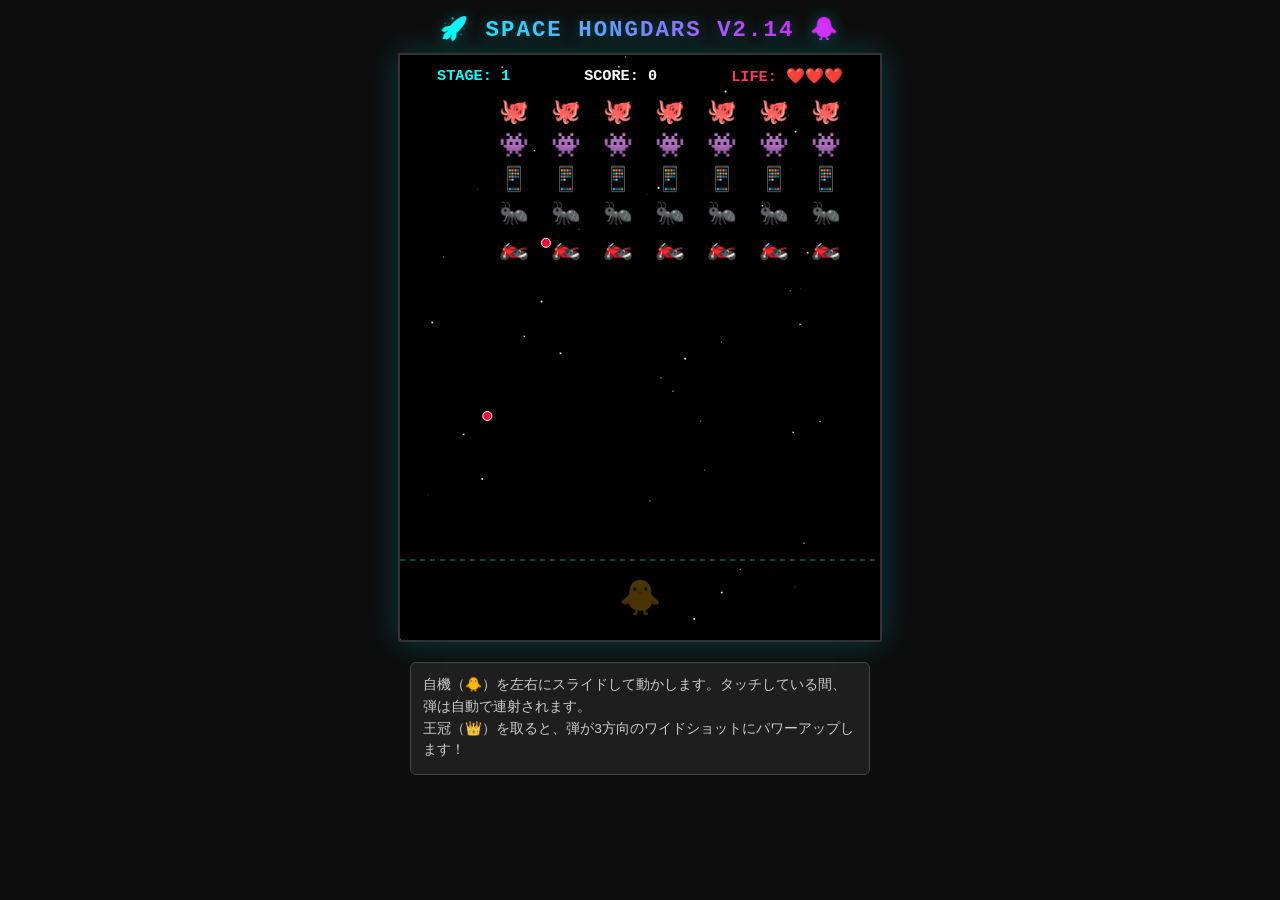
==== game/invader2-1.html @ f7a1c2be "Add files via upload" ====
<!DOCTYPE html>
<html lang="ja">
<head>
  <meta charset="UTF-8">
  <meta name="viewport" content="width=device-width, initial-scale=1.0, maximum-scale=1.0, user-scalable=no">
  <title>🚀 SPACE HONGDARS Version 2.14 🐥</title>

  <meta property="og:url" content="https://akiha-japan.github.io/game/invader2_14.html">
  <meta property="og:type" content="website">
  <meta property="og:title" content="🚀 SPACE HONGDARS Version 2.14 🐥">
  <meta property="og:description" content="ひよこの地球防衛隊員🐥が、巨大アリ ホングダーから地球を守る！スマホで遊べる本格インベーダー風シューティングゲーム。">
  <meta property="og:image" content="https://akiha-japan.github.io/logo_v2_1.png">
  <meta name="twitter:card" content="summary_large_image">
  <style>
    html, body {
      margin: 0;
      padding: 0;
      width: 100%;
      height: 100%;
      background: #0d0d0d;
      color: #fff;
      font-family: 'Courier New', sans-serif;
      overflow-x: hidden;
      overflow-y: auto;
      -webkit-user-select: none;
      user-select: none;
    }

    .page-wrapper {
      display: flex;
      flex-direction: column;
      align-items: center;
      width: 100%;
      padding-bottom: 50px;
    }

    .game-title {
      font-size: 1.4rem;
      font-weight: bold;
      margin: 15px 0 10px 0;
      text-align: center;
      letter-spacing: 2px;
      background: linear-gradient(to right, #00ffff, #ff00ff);
      -webkit-background-clip: text;
      -webkit-text-fill-color: transparent;
      text-shadow: 0 0 15px rgba(0,255,255,0.3);
    }

    .game-container {
      position: relative;
      width: 100%;
      max-width: 480px;
      height: 65vh;
      min-height: 440px;
      max-height: 600px;
      background: #000;
      box-shadow: 0 0 30px rgba(0, 255, 255, 0.2);
      border: 2px solid #333;
      touch-action: pan-y; 
    }

    #gameCanvas {
      display: block;
      width: 100%;
      height: 100%;
      background: #000;
      touch-action: none; 
    }

    .hud {
      position: absolute;
      top: 12px;
      left: 0;
      width: 100%;
      display: flex;
      justify-content: space-around;
      font-size: 0.95rem;
      font-weight: bold;
      pointer-events: none;
      text-shadow: 2px 2px 3px #000;
      z-index: 10;
    }
    #stage-board { color: #00ffff; }
    #score-board { color: #ffffff; }
    #life-board { color: #ff3366; }

    .state-overlay {
      position: absolute;
      top: 40%;
      left: 50%;
      transform: translate(-50%, -50%);
      text-align: center;
      width: 85%;
      background: rgba(0, 0, 0, 0.95);
      padding: 20px;
      border-radius: 8px;
      border: 2px solid #00ffff;
      z-index: 20;
      box-sizing: border-box;
      box-shadow: 0 0 20px rgba(0, 255, 255, 0.5);
    }
    .state-overlay h2 { margin: 0 0 10px 0; font-size: 1.8rem; line-height: 1.4; }
    .state-overlay p { margin: 5px 0 15px 0; font-size: 1.0rem; color: #ffcc00; line-height: 1.5; }
    .btn-retry {
      background: linear-gradient(135deg, #00ffff, #00cccc);
      border: none;
      color: #000;
      padding: 12px 30px;
      font-size: 1.2rem;
      font-weight: bold;
      border-radius: 4px;
      cursor: pointer;
      margin-top: 5px;
      box-shadow: 0 4px 10px rgba(0, 255, 255, 0.3);
    }

    .info-area {
      width: 90%;
      max-width: 460px;
      margin-top: 20px;
      box-sizing: border-box;
    }
    .instruction-box {
      font-size: 0.85rem;
      line-height: 1.6;
      color: #ccc;
      background: rgba(34, 34, 34, 0.8);
      padding: 12px;
      border-radius: 6px;
      border: 1px solid #444;
      margin-bottom: 10px;
    }
    .hidden { display: none !important; }
  </style>
</head>
<body>

  <div class="page-wrapper">
    
    <div class="game-title">🚀 SPACE HONGDARS V2.14 🐥</div>
    
    <div class="game-container">
      <div class="hud">
        <div id="stage-board">STAGE: <span id="stage">1</span></div>
        <div id="score-board">SCORE: <span id="score">0</span></div>
        <div id="life-board">LIFE: <span id="life">❤️❤️❤️</span></div>
      </div>

      <canvas id="gameCanvas"></canvas>

      <div id="status-panel" class="state-overlay hidden">
        <h2 id="status-title">GAME OVER</h2>
        <p id="status-msg"></p>
        <div id="status-score" style="margin: 10px 0; font-size: 1.4rem; font-weight: bold;"></div>
        <button class="btn-retry" id="btn-retry">RETRY</button>
      </div>
    </div>

    <div class="info-area">
      <div class="instruction-box">
        自機（🐥）を左右にスライドして動かします。タッチしている間、弾は自動で連射されます。<br>
        王冠（👑）を取ると、弾が3方向のワイドショットにパワーアップします！
      </div>
    </div>

  </div>

  <script>
    const canvas = document.getElementById("gameCanvas");
    const ctx = canvas.getContext("2d");
    const scoreEl = document.getElementById("score");
    const stageEl = document.getElementById("stage");
    const lifeEl = document.getElementById("life");
    const stageBoardEl = document.getElementById("stage-board");
    
    const statusPanel = document.getElementById("status-panel");
    const statusTitle = document.getElementById("status-title");
    const statusMsg = document.getElementById("status-msg");
    const statusScore = document.getElementById("status-score");
    const btnRetry = document.getElementById("btn-retry");

    let audioCtx = null;

    let score = 0;
    let stage = 1;
    let lives = 3; 
    let gameOver = false;
    let gameClear = false;
    
    let invulnerableTimer = 0; 
    let autoFireTimer = 0; 

    const player = { x: 220, y: 500, width: 36, height: 36, speed: 7, mode: 'single' };
    let deadLineY = 450; 

    let bullets = [];
    let invaders = [];
    let particles = [];
    let stars = [];
    let enemyBullets = [];
    let ufo = null;
    let powerup = null;
    let boss = null; 

    let invaderDirection = 1;
    let baseSpeed = 0.55; 
    let isPointerDown = false;
    let totalInvadersInLevel = 0; 

    function syncLayout() {
      const container = document.querySelector('.game-container');
      const w = container.clientWidth || 480;
      const h = container.clientHeight || 500;
      
      canvas.width = w;
      canvas.height = h;

      player.y = h - 60;
      deadLineY = h - 80;

      if (player.x < 0) player.x = 0;
      if (player.x > w - player.width) player.x = w - player.width;
      if (player.x === 220) {
        player.x = w / 2 - player.width / 2;
      }
    }

    function initAudio() {
      if (!audioCtx) {
        audioCtx = new (window.AudioContext || window.webkitAudioContext)();
      }
      if (audioCtx.state === 'suspended') {
        audioCtx.resume();
      }
    }

    function playSound(freq, type, dur) {
      if (!audioCtx) return;
      try {
        let osc = audioCtx.createOscillator();
        let gain = audioCtx.createGain();
        osc.frequency.value = freq;
        osc.type = type;
        gain.gain.setValueAtTime(0.04, audioCtx.currentTime);
        gain.gain.exponentialRampToValueAtTime(0.001, audioCtx.currentTime + dur);
        osc.connect(gain); gain.connect(audioCtx.destination);
        osc.start(); osc.stop(audioCtx.currentTime + dur);
      } catch(e) {}
    }

    function updateStageDisplay() {
      if (stage === 3) {
        stageBoardEl.innerHTML = "<span style='color:#ff00ff; font-weight:bold; font-family:serif;'>FINAL BOSS</span>";
      } else {
        stageBoardEl.innerHTML = "STAGE: <span>" + stage + "</span>";
      }
    }

    function initLevel() {
      invaders = [];
      bullets = [];
      enemyBullets = [];
      ufo = null;
      powerup = null;
      boss = null;
      invaderDirection = 1;

      updateStageDisplay();

      if (stage === 3) {
        boss = {
          x: canvas.width / 2 - 40,
          y: 95, 
          width: 80,
          height: 40,
          hp: 40, 
          maxHp: 40,
          vx: 2.2, 
          hitFlash: 0,
          shootTimer: 0
        };
        return;
      }

      let cols = Math.floor(canvas.width / 60);
      if (cols < 4) cols = 4;
      if (cols > 7) cols = 7;
      
      let spacing = 52;
      let startX = (canvas.width - ((cols - 1) * spacing + 30)) / 2;

      for (let r = 0; r < 5; r++) {
        for (let c = 0; c < cols; c++) {
          let type = "bike";
          let hp = 1; 
          
          if (r === 0) { type = "tako"; hp = 2; } 
          if (r === 1) { type = "monster"; } 
          if (r === 2) { type = "phone"; }        
          if (r === 3) { type = "ari"; }   

          invaders.push({
            x: startX + c * spacing,
            y: 45 + r * 34, 
            width: 30,
            height: 25,
            type: type,
            hp: hp,           
            maxHp: hp,        
            hitFlash: 0,      
            alive: true
          });
        }
      }
      totalInvadersInLevel = invaders.length; 
    }

    stars = [];
    for(let i=0; i<60; i++) {
      stars.push({ x: Math.random() * 480, y: Math.random() * 600, speed: Math.random() * 2.0 + 0.3 });
    }

    function handlePointer(clientX) {
      const rect = canvas.getBoundingClientRect();
      const touchX = clientX - rect.left;
      let targetX = touchX - player.width / 2;
      
      if (targetX < 0) targetX = 0;
      if (targetX > canvas.width - player.width) targetX = canvas.width - player.width;
      
      player.x = targetX;
    }

    canvas.addEventListener("touchstart", (e) => {
      if (gameOver || gameClear) return;
      initAudio();
      isPointerDown = true;
      if(e.touches && e.touches[0]) {
        handlePointer(e.touches[0].clientX);
      }
    }, { passive: true });

    canvas.addEventListener("touchmove", (e) => {
      if (isPointerDown && !gameOver && !gameClear) {
        if(e.touches && e.touches[0]) {
          handlePointer(e.touches[0].clientX);
        }
      }
    }, { passive: true });

    canvas.addEventListener("touchend", () => isPointerDown = false);
    canvas.addEventListener("touchcancel", () => isPointerDown = false);

    canvas.addEventListener("mousedown", (e) => {
      if (gameOver || gameClear) return;
      initAudio();
      isPointerDown = true;
      handlePointer(e.clientX);
    });
    window.addEventListener("mousemove", (e) => {
      if (isPointerDown && !gameOver && !gameClear) {
        handlePointer(e.clientX);
      }
    });
    window.addEventListener("mouseup", () => isPointerDown = false);

    let rightPressed = false;
    let leftPressed = false;
    document.addEventListener("keydown", (e) => {
      initAudio();
      if (e.key === "ArrowRight") { rightPressed = true; isPointerDown = true; }
      if (e.key === "ArrowLeft") { leftPressed = true; isPointerDown = true; }
    });
    document.addEventListener("keyup", (e) => {
      if (e.key === "ArrowRight") { rightPressed = false; if(!leftPressed) isPointerDown = false; }
      if (e.key === "ArrowLeft") { leftPressed = false; if(!rightPressed) isPointerDown = false; }
    });

    function checkAutoFire() {
      if (!isPointerDown || gameOver || gameClear) return;
      autoFireTimer++;
      if (autoFireTimer >= 8) { 
        autoFireTimer = 0;
        fireBullet();
      }
    }

    function fireBullet() {
      if (player.mode === 'wide') {
        bullets.push({ x: player.x + player.width/2 - 2, y: player.y, width: 4, height: 11, speed: 9, vx: -1.5, color: "#ff00ff" });
        bullets.push({ x: player.x + player.width/2 - 2, y: player.y, width: 4, height: 11, speed: 9, vx: 0, color: "#ff00ff" });
        bullets.push({ x: player.x + player.width/2 - 2, y: player.y, width: 4, height: 11, speed: 9, vx: 1.5, color: "#ff00ff" });
      } else {
        bullets.push({ x: player.x + player.width/2 - 2, y: player.y, width: 4, height: 11, speed: 9, vx: 0, color: "#ffff00" });
      }
      playSound(360, 'square', 0.04);
    }

    function triggerGameOver(message = "") {
      gameOver = true;
      isPointerDown = false;
      playSound(80, 'sawtooth', 0.7);
      statusTitle.textContent = "GAME OVER";
      statusTitle.style.color = "#ff3333";
      statusMsg.textContent = message;
      statusScore.textContent = "SCORE: " + score;
      statusPanel.classList.remove("hidden");
    }

    function playerHit() {
      if (invulnerableTimer > 0) return; 
      lives--;
      player.mode = 'single'; 
      lifeEl.textContent = "❤️".repeat(lives) + "🖤".repeat(3 - lives);

      if (lives <= 0) {
        triggerGameOver("ひよこのライフが尽きてしまった...");
      } else {
        invulnerableTimer = 90; 
        playSound(160, 'sine', 0.25);
        for(let k=0; k<15; k++) {
          particles.push({ x: player.x + 18, y: player.y + 18, vx: (Math.random()-0.5)*7, vy: (Math.random()-0.5)*7, life: 25, color: "#ff3366" });
        }
      }
    }

    function resetGame() {
      score = 0;
      stage = 1;
      lives = 3;
      gameOver = false;
      gameClear = false;
      bullets = [];
      enemyBullets = [];
      particles = [];
      player.mode = 'single';
      isPointerDown = false;
      scoreEl.textContent = score;
      lifeEl.textContent = "❤️❤️❤️";
      statusPanel.classList.add("hidden");
      syncLayout();
      initLevel();
    }

    btnRetry.addEventListener("click", (e) => {
      e.stopPropagation();
      resetGame();
    });

    function gameLoop() {
      ctx.fillStyle = "#000000"; 
      ctx.fillRect(0, 0, canvas.width, canvas.height);
      
      update();
      draw();
      requestAnimationFrame(gameLoop);
    }

    function update() {
      stars.forEach(st => {
        st.y += st.speed;
        if(st.y > canvas.height) { st.y = 0; st.x = Math.random() * canvas.width; }
      });

      if (gameOver || gameClear) return;

      if (invulnerableTimer > 0) invulnerableTimer--;

      if(!ufo && Math.random() < 0.0035) {
        ufo = { x: -40, y: 38, width: 30, height: 20, speed: canvas.width * 0.006 };
      }
      if(ufo) {
        ufo.x += ufo.speed;
        if(ufo.x > canvas.width) ufo = null;
      }

      if (rightPressed && player.x < canvas.width - player.width) player.x += player.speed;
      if (leftPressed && player.x > 0) player.x -= player.speed;
      if (player.x < 0) player.x = 0;
      if (player.x > canvas.width - player.width) player.x = canvas.width - player.width;

      checkAutoFire();

      for (let i = bullets.length - 1; i >= 0; i--) {
        let b = bullets[i]; b.y -= b.speed; b.x += b.vx;
        if (b.y < 0 || b.x < 0 || b.x > canvas.width) bullets.splice(i, 1);
      }

      if (stage === 3 && boss) {
        if (boss.hitFlash > 0) boss.hitFlash--;
        boss.x += boss.vx;
        if (boss.x <= 0 || boss.x >= canvas.width - boss.width) {
          boss.vx *= -1;
        }

        boss.shootTimer++;
        if (boss.shootTimer > 40) { 
          boss.shootTimer = 0;
          let bx = boss.x + boss.width / 2;
          let by = boss.y + boss.height;
          
          enemyBullets.push({ x: bx, y: by, speed: 3.5, vx: -1.4, r: 6 });
          enemyBullets.push({ x: bx, y: by, speed: 3.8, vx: 0, r: 6 });
          enemyBullets.push({ x: bx, y: by, speed: 3.5, vx: 1.4, r: 6 });
          playSound(200, 'triangle', 0.1);
        }
      } 
      else {
        let aliveCount = 0;
        invaders.forEach(inv => { 
          if (inv.alive) aliveCount++; 
          if (inv.hitFlash > 0) inv.hitFlash--; 
        });

        let speedMultiplier = 1.0;
        if (totalInvadersInLevel > 0 && aliveCount > 0) {
          let deathRatio = (totalInvadersInLevel - aliveCount) / totalInvadersInLevel;
          speedMultiplier = 1.0 + deathRatio * 2.2; 
        }

        let shiftDown = false;
        let currentSpeed = (baseSpeed + (stage - 1) * 0.13) * invaderDirection * speedMultiplier;

        for (let i = 0; i < invaders.length; i++) {
          let inv = invaders[i];
          if (!inv.alive) continue;
          inv.x += currentSpeed;
          if (inv.x > canvas.width - inv.width || inv.x < 0) shiftDown = true;
          
          if (inv.y + inv.height >= deadLineY) {
            triggerGameOver("地球が侵略されてしまった！");
            return;
          }
        }

        if (shiftDown) {
          invaderDirection *= -1;
          invaders.forEach(inv => { if (inv.alive) inv.y += 11; }); 
        }

        let shootProbability = 0.0006; 
        if (stage === 2) {
          shootProbability = 0.00085; 
        }

        invaders.forEach(inv => {
          if (inv.alive && Math.random() < shootProbability * stage) {
            enemyBullets.push({ x: inv.x + inv.width/2, y: inv.y + inv.height, speed: 2.9 + stage*0.2, vx: 0, r: 4.5 });
          }
        });
      }

      if (ufo && Math.random() < 0.015) { 
        let ufoCenterX = ufo.x + ufo.width / 2;
        let ufoCenterY = ufo.y + ufo.height;
        let dx = (player.x + player.width / 2) - ufoCenterX;
        let dy = player.y - ufoCenterY;
        let distance = Math.sqrt(dx * dx + dy * dy);
        let bulletSpeed = 4.0;
        enemyBullets.push({ x: ufoCenterX, y: ufoCenterY, speed: (dy / distance) * bulletSpeed, vx: (dx / distance) * bulletSpeed, r: 4.5 });
      }

      for (let i = enemyBullets.length - 1; i >= 0; i--) {
        let eb = enemyBullets[i]; 
        eb.y += eb.speed;
        if (eb.vx) eb.x += eb.vx;

        if (eb.y > canvas.height || eb.x < 0 || eb.x > canvas.width) { 
          enemyBullets.splice(i, 1); 
          continue; 
        }
        if (eb.x + eb.r > player.x + 3 && eb.x - eb.r < player.x + player.width - 3 && 
            eb.y + eb.r > player.y + 3 && eb.y - eb.r < player.y + player.height - 3) {
          enemyBullets.splice(i, 1); playerHit();
        }
      }

      if(powerup) {
        powerup.y += 1.8;
        if(powerup.y > canvas.height) {
          powerup = null;
        } else if(powerup.x > player.x && powerup.x < player.x + player.width && 
                  powerup.y > player.y && powerup.y < player.y + player.height) {
          player.mode = 'wide'; 
          powerup = null; 
          playSound(750, 'sine', 0.22); 
        }
      }

      for (let i = particles.length - 1; i >= 0; i--) {
        let p = particles[i]; p.x += p.vx; p.y += p.vy; p.life--; if(p.life <= 0) particles.splice(i, 1);
      }

      for (let bIdx = bullets.length - 1; bIdx >= 0; bIdx--) {
        let b = bullets[bIdx]; 
        let bulletRemoved = false;
        
        if (stage === 3 && boss) {
          if (b.x > boss.x && b.x < boss.x + boss.width && b.y > boss.y && b.y < boss.y + boss.height) {
            bullets.splice(bIdx, 1);
            bulletRemoved = true;
            boss.hp--;
            boss.hitFlash = 4;
            score += 15;
            scoreEl.textContent = score;
            playSound(240, 'triangle', 0.04);

            for(let k=0; k<4; k++) {
              particles.push({ x: b.x, y: b.y, vx: (Math.random()-0.5)*5, vy: (Math.random()-0.5)*5, life: 12, color: "#ffff00" });
            }

            if (boss.hp <= 0) {
              gameClear = true;
              score += 2000; 
              scoreEl.textContent = score;
              playSound(650, 'sine', 1.0);
              statusTitle.textContent = "CONGRATULATIONS!";
              statusTitle.style.color = "#00ffff";
              statusMsg.textContent = "ひよこ🐥はホングダーから地球を守り抜いた！";
              statusScore.textContent = "FINAL SCORE: " + score;
              statusPanel.classList.remove("hidden");
            }
          }
        } 
        else {
          for (let i = 0; i < invaders.length; i++) {
            let inv = invaders[i];
            if (inv.alive && b.x > inv.x && b.x < inv.x + inv.width && b.y > inv.y && b.y < inv.y + inv.height) {
              bullets.splice(bIdx, 1); 
              bulletRemoved = true;
              
              inv.hp--;
              if (inv.hp > 0) {
                inv.hitFlash = 5; 
                if (inv.type === "tako") inv.type = "ika"; 
                playSound(220, 'triangle', 0.04);
                for(let k=0; k<4; k++) {
                  particles.push({ x: b.x, y: b.y, vx: (Math.random()-0.5)*3, vy: (Math.random()-0.5)*3, life: 10, color: "#ff00ff" });
                }
              } else {
                inv.alive = false;
                
                if (inv.type === "tako" || inv.type === "ika") score += 50; 
                else if (inv.type === "monster") score += 35;
                else if (inv.type === "phone") score += 25;
                else if (inv.type === "ari") score += 20;
                else score += 10;

                scoreEl.textContent = score; 
                playSound(150, 'sawtooth', 0.04);
                
                for(let k=0; k<6; k++) {
                  particles.push({ x: inv.x + inv.width/2, y: inv.y + inv.height/2, vx: (Math.random()-0.5)*5, vy: (Math.random()-0.5)*5, life: 15, color: "#ff9900" });
                }
                if(Math.random() < 0.18 && !powerup) powerup = { x: inv.x + inv.width/2, y: inv.y };
              }
              break;
            }
          }
        }

        if (bulletRemoved) continue;

        if (ufo && b.x > ufo.x && b.x < ufo.x + ufo.width && b.y > ufo.y && b.y < ufo.y + ufo.height) {
          ufo = null; bullets.splice(bIdx, 1); score += 150; scoreEl.textContent = score; playSound(500, 'sine', 0.18);
          for(let k=0; k<10; k++) particles.push({ x: b.x, y: b.y, vx: (Math.random()-0.5)*6, vy: (Math.random()-0.5)*6, life: 20, color: "#00ffff" });
        }
      }

      if (stage < 3) {
        let aliveCount = 0;
        invaders.forEach(inv => { if (inv.alive) aliveCount++; });
        if (aliveCount === 0 && invaders.length > 0) {
          stage++; 
          player.mode = 'single'; 
          let currentLives = 0;
          for(let i=0; i<lifeEl.textContent.length; i++) {
            if(lifeEl.textContent[i] === "❤️") currentLives++;
          }
          if (currentLives < 3) {
            currentLives++;
            lifeEl.textContent = "❤️".repeat(currentLives) + "🖤".repeat(3 - currentLives);
          }
          initLevel(); 
        }
      }
    }

    function draw() {
      // 1. まず星くずを透明度（Alpha）を変えながら描画
      stars.forEach(st => {
        ctx.fillStyle = `rgba(255, 255, 255, ${st.speed / 2})`; 
        ctx.fillRect(st.x, st.y, st.speed * 0.8, st.speed * 0.8);
      });

      // 2. 防衛ラインを半透明で描画
      if (stage < 3) {
        ctx.strokeStyle = "rgba(0, 255, 255, 0.4)"; 
        ctx.lineWidth = 1.5; ctx.setLineDash([5, 5]); ctx.beginPath();
        ctx.moveTo(0, deadLineY); ctx.lineTo(canvas.width, deadLineY); ctx.stroke(); ctx.setLineDash([]); 
      }

      // 🛠️ 【超重要】以降のキャラクター描写に半透明を引きずらせないよう、不透明度を100%に完全リセット！
      ctx.globalAlpha = 1.0;

      // 3. 自機（ひよこ）の描画
      if (invulnerableTimer === 0 || Math.floor(invulnerableTimer / 8) % 2 === 0) {
        ctx.font = "34px sans-serif"; ctx.textAlign = "center"; ctx.textBaseline = "middle";
        ctx.fillText("🐥", player.x + player.width/2, player.y + player.height/2 + 2);
      }

      // 4. その他の要素も100%の濃さで描画
      bullets.forEach(b => {
        ctx.fillStyle = b.color;
        ctx.fillRect(b.x, b.y, b.width, b.height);
        ctx.shadowColor = b.color; ctx.shadowBlur = 4; 
      });
      ctx.shadowBlur = 0; 

      enemyBullets.forEach(eb => {
        ctx.beginPath(); ctx.arc(eb.x, eb.y, eb.r, 0, Math.PI * 2);
        ctx.fillStyle = "#ff0033"; ctx.fill();
        ctx.strokeStyle = "#fff"; ctx.lineWidth = 1; ctx.stroke(); 
      });

      particles.forEach(p => { ctx.fillStyle = p.color; ctx.fillRect(p.x, p.y, 2, 2); });

      ctx.font = "24px sans-serif"; ctx.textAlign = "center"; ctx.textBaseline = "middle";
      if(powerup) ctx.fillText("👑", powerup.x, powerup.y);
      if(ufo) ctx.fillText("🛸", ufo.x + ufo.width/2, ufo.y);

      if (stage === 3 && boss) {
        if (!(boss.hitFlash > 0 && Math.floor(boss.hitFlash / 2) % 2 === 0)) {
          ctx.font = "60px sans-serif"; 
          ctx.fillText("🐜", boss.x + boss.width / 2, boss.y + boss.height / 2);
        }

        let gaugeW = 160;
        let gaugeH = 10;
        let gx = (canvas.width - gaugeW) / 2 + 35; 
        let gy = 40; 
        
        ctx.font = "bold 11px 'Courier New', sans-serif";
        ctx.fillStyle = "#ff00ff";
        ctx.textAlign = "right";
        ctx.textBaseline = "middle";
        ctx.fillText("BOSS HP ", gx - 5, gy + gaugeH / 2);

        ctx.fillStyle = "#222";
        ctx.fillRect(gx, gy, gaugeW, gaugeH);
        
        let currentW = (boss.hp / boss.maxHp) * gaugeW;
        ctx.fillStyle = "#ff00ff"; 
        ctx.fillRect(gx, gy, currentW, gaugeH);
        
        ctx.strokeStyle = "#fff"; 
        ctx.lineWidth = 1; 
        ctx.strokeRect(gx, gy, gaugeW, gaugeH);
      } 
      else {
        invaders.forEach(inv => {
          if (inv.alive) {
            if (inv.hitFlash > 0 && Math.floor(inv.hitFlash / 2) % 2 === 0) return;

            ctx.font = "24px sans-serif"; ctx.textAlign = "center"; ctx.textBaseline = "top";
            
            if (inv.type === "tako") ctx.fillText("🐙", inv.x + inv.width / 2, inv.y);
            else if (inv.type === "ika") ctx.fillText("🦑", inv.x + inv.width / 2, inv.y); 
            else if (inv.type === "monster") ctx.fillText("👾", inv.x + inv.width / 2, inv.y); 
            else if (inv.type === "phone") ctx.fillText("📱", inv.x + inv.width / 2, inv.y);   
            else if (inv.type === "ari") ctx.fillText("🐜", inv.x + inv.width / 2, inv.y);
            else ctx.fillText("🏍️", inv.x + inv.width / 2, inv.y);
          }
        });
      }
    }

    window.addEventListener("resize", syncLayout);
    
    syncLayout();
    initLevel();
    gameLoop();
  </script>
</body>
</html>
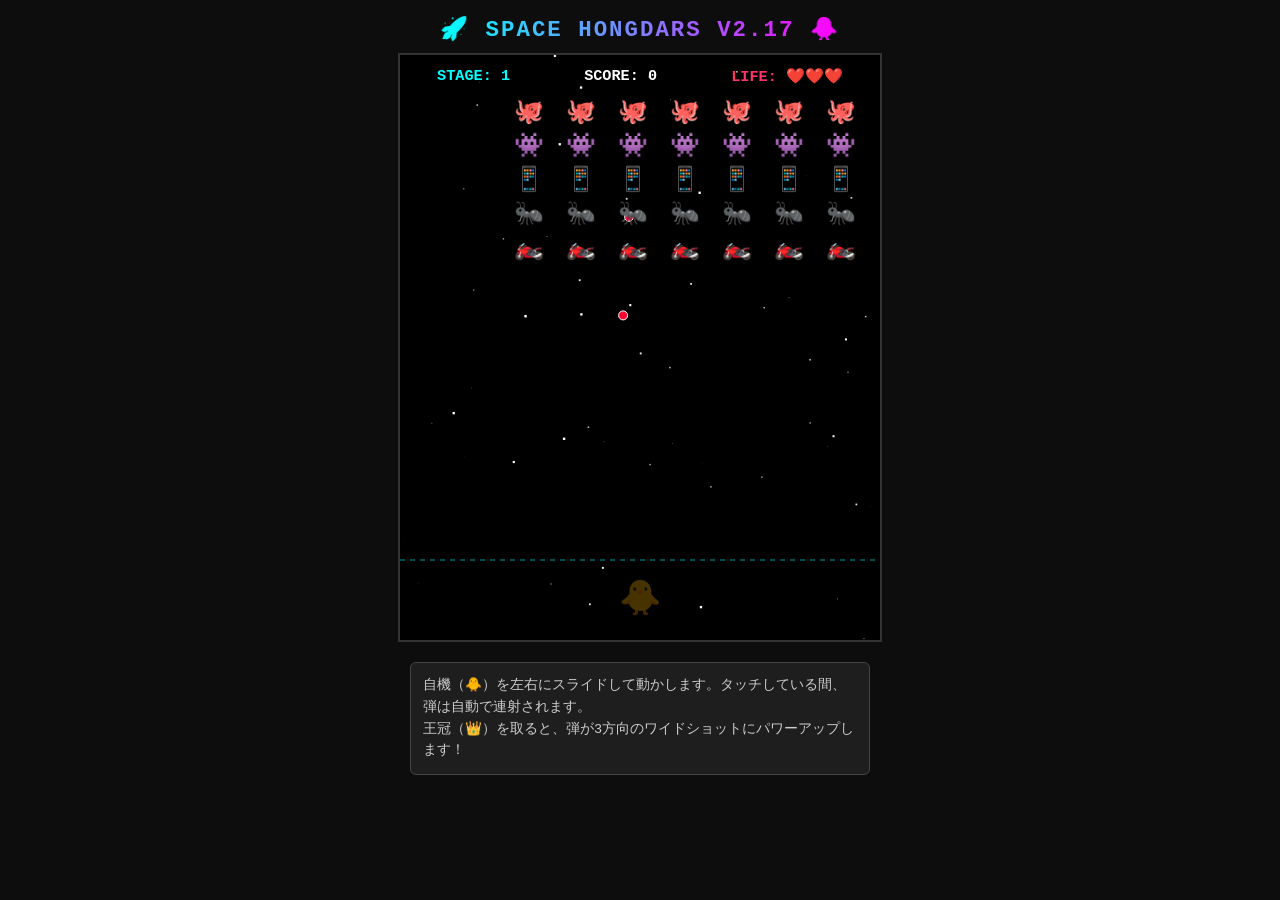
==== commit e19bca05: "Add files via upload" ====
--- a/game/invader2-1.html
+++ b/game/invader2-1.html
@@ -3,11 +3,11 @@
 <head>
   <meta charset="UTF-8">
   <meta name="viewport" content="width=device-width, initial-scale=1.0, maximum-scale=1.0, user-scalable=no">
-  <title>🚀 SPACE HONGDARS Version 2.14 🐥</title>
-
-  <meta property="og:url" content="https://akiha-japan.github.io/game/invader2_14.html">
+  <title>🚀 SPACE HONGDARS Version 2.17 🐥</title>
+
+  <meta property="og:url" content="https://akiha-japan.github.io/game/invader2_17.html">
   <meta property="og:type" content="website">
-  <meta property="og:title" content="🚀 SPACE HONGDARS Version 2.14 🐥">
+  <meta property="og:title" content="🚀 SPACE HONGDARS Version 2.17 🐥">
   <meta property="og:description" content="ひよこの地球防衛隊員🐥が、巨大アリ ホングダーから地球を守る！スマホで遊べる本格インベーダー風シューティングゲーム。">
   <meta property="og:image" content="https://akiha-japan.github.io/logo_v2_1.png">
   <meta name="twitter:card" content="summary_large_image">
@@ -43,7 +43,6 @@
       background: linear-gradient(to right, #00ffff, #ff00ff);
       -webkit-background-clip: text;
       -webkit-text-fill-color: transparent;
-      text-shadow: 0 0 15px rgba(0,255,255,0.3);
     }
 
     .game-container {
@@ -54,7 +53,6 @@
       min-height: 440px;
       max-height: 600px;
       background: #000;
-      box-shadow: 0 0 30px rgba(0, 255, 255, 0.2);
       border: 2px solid #333;
       touch-action: pan-y; 
     }
@@ -97,7 +95,6 @@
       border: 2px solid #00ffff;
       z-index: 20;
       box-sizing: border-box;
-      box-shadow: 0 0 20px rgba(0, 255, 255, 0.5);
     }
     .state-overlay h2 { margin: 0 0 10px 0; font-size: 1.8rem; line-height: 1.4; }
     .state-overlay p { margin: 5px 0 15px 0; font-size: 1.0rem; color: #ffcc00; line-height: 1.5; }
@@ -111,7 +108,6 @@
       border-radius: 4px;
       cursor: pointer;
       margin-top: 5px;
-      box-shadow: 0 4px 10px rgba(0, 255, 255, 0.3);
     }
 
     .info-area {
@@ -137,7 +133,7 @@
 
   <div class="page-wrapper">
     
-    <div class="game-title">🚀 SPACE HONGDARS V2.14 🐥</div>
+    <div class="game-title">🚀 SPACE HONGDARS V2.17 🐥</div>
     
     <div class="game-container">
       <div class="hud">
@@ -190,7 +186,7 @@
     let invulnerableTimer = 0; 
     let autoFireTimer = 0; 
 
-    const player = { x: 220, y: 500, width: 36, height: 36, speed: 7, mode: 'single' };
+    const player = { x: 220, y: 500, width: 36, height: 36, speed: 7.5, mode: 'single' };
     let deadLineY = 450; 
 
     let bullets = [];
@@ -203,7 +199,7 @@
     let boss = null; 
 
     let invaderDirection = 1;
-    let baseSpeed = 0.55; 
+    let baseSpeed = 0.65; // 1倍速ループ用に速度を適正化
     let isPointerDown = false;
     let totalInvadersInLevel = 0; 
 
@@ -264,6 +260,7 @@
       powerup = null;
       boss = null;
       invaderDirection = 1;
+      invulnerableTimer = 0; 
 
       updateStageDisplay();
 
@@ -275,7 +272,7 @@
           height: 40,
           hp: 40, 
           maxHp: 40,
-          vx: 2.2, 
+          vx: 2.5, 
           hitFlash: 0,
           shootTimer: 0
         };
@@ -315,9 +312,10 @@
       totalInvadersInLevel = invaders.length; 
     }
 
+    // 星くずの初期配置（スピード感を調整）
     stars = [];
     for(let i=0; i<60; i++) {
-      stars.push({ x: Math.random() * 480, y: Math.random() * 600, speed: Math.random() * 2.0 + 0.3 });
+      stars.push({ x: Math.random() * 480, y: Math.random() * 600, speed: Math.random() * 2.5 + 0.6 });
     }
 
     function handlePointer(clientX) {
@@ -379,7 +377,8 @@
     function checkAutoFire() {
       if (!isPointerDown || gameOver || gameClear) return;
       autoFireTimer++;
-      if (autoFireTimer >= 8) { 
+      // 🛠️ 1倍速ループ化に伴い、連射が遅く感じられないよう間隔を6フレームに短縮
+      if (autoFireTimer >= 6) { 
         autoFireTimer = 0;
         fireBullet();
       }
@@ -387,11 +386,11 @@
 
     function fireBullet() {
       if (player.mode === 'wide') {
-        bullets.push({ x: player.x + player.width/2 - 2, y: player.y, width: 4, height: 11, speed: 9, vx: -1.5, color: "#ff00ff" });
-        bullets.push({ x: player.x + player.width/2 - 2, y: player.y, width: 4, height: 11, speed: 9, vx: 0, color: "#ff00ff" });
-        bullets.push({ x: player.x + player.width/2 - 2, y: player.y, width: 4, height: 11, speed: 9, vx: 1.5, color: "#ff00ff" });
+        bullets.push({ x: player.x + player.width/2 - 2, y: player.y, width: 4, height: 11, speed: 9.5, vx: -1.6, color: "#ff00ff" });
+        bullets.push({ x: player.x + player.width/2 - 2, y: player.y, width: 4, height: 11, speed: 9.5, vx: 0, color: "#ff00ff" });
+        bullets.push({ x: player.x + player.width/2 - 2, y: player.y, width: 4, height: 11, speed: 9.5, vx: 1.6, color: "#ff00ff" });
       } else {
-        bullets.push({ x: player.x + player.width/2 - 2, y: player.y, width: 4, height: 11, speed: 9, vx: 0, color: "#ffff00" });
+        bullets.push({ x: player.x + player.width/2 - 2, y: player.y, width: 4, height: 11, speed: 9.5, vx: 0, color: "#ffff00" });
       }
       playSound(360, 'square', 0.04);
     }
@@ -435,6 +434,7 @@
       particles = [];
       player.mode = 'single';
       isPointerDown = false;
+      invulnerableTimer = 0; 
       scoreEl.textContent = score;
       lifeEl.textContent = "❤️❤️❤️";
       statusPanel.classList.add("hidden");
@@ -448,6 +448,10 @@
     });
 
     function gameLoop() {
+      // 🛠️ 過去の残像データをバッファから物理的に完全消去（半透明化・ブレの絶対防御）
+      ctx.clearRect(0, 0, canvas.width, canvas.height);
+      
+      // 改めて黒背景で塗りつぶし
       ctx.fillStyle = "#000000"; 
       ctx.fillRect(0, 0, canvas.width, canvas.height);
       
@@ -467,7 +471,7 @@
       if (invulnerableTimer > 0) invulnerableTimer--;
 
       if(!ufo && Math.random() < 0.0035) {
-        ufo = { x: -40, y: 38, width: 30, height: 20, speed: canvas.width * 0.006 };
+        ufo = { x: -40, y: 38, width: 30, height: 20, speed: canvas.width * 0.007 };
       }
       if(ufo) {
         ufo.x += ufo.speed;
@@ -499,9 +503,9 @@
           let bx = boss.x + boss.width / 2;
           let by = boss.y + boss.height;
           
-          enemyBullets.push({ x: bx, y: by, speed: 3.5, vx: -1.4, r: 6 });
-          enemyBullets.push({ x: bx, y: by, speed: 3.8, vx: 0, r: 6 });
-          enemyBullets.push({ x: bx, y: by, speed: 3.5, vx: 1.4, r: 6 });
+          enemyBullets.push({ x: bx, y: by, speed: 3.8, vx: -1.5, r: 6 });
+          enemyBullets.push({ x: bx, y: by, speed: 4.2, vx: 0, r: 6 });
+          enemyBullets.push({ x: bx, y: by, speed: 3.8, vx: 1.5, r: 6 });
           playSound(200, 'triangle', 0.1);
         }
       } 
@@ -519,7 +523,7 @@
         }
 
         let shiftDown = false;
-        let currentSpeed = (baseSpeed + (stage - 1) * 0.13) * invaderDirection * speedMultiplier;
+        let currentSpeed = (baseSpeed + (stage - 1) * 0.15) * invaderDirection * speedMultiplier;
 
         for (let i = 0; i < invaders.length; i++) {
           let inv = invaders[i];
@@ -535,17 +539,17 @@
 
         if (shiftDown) {
           invaderDirection *= -1;
-          invaders.forEach(inv => { if (inv.alive) inv.y += 11; }); 
-        }
-
-        let shootProbability = 0.0006; 
+          invaders.forEach(inv => { if (inv.alive) inv.y += 12; }); 
+        }
+
+        let shootProbability = 0.0007; 
         if (stage === 2) {
-          shootProbability = 0.00085; 
+          shootProbability = 0.001; 
         }
 
         invaders.forEach(inv => {
           if (inv.alive && Math.random() < shootProbability * stage) {
-            enemyBullets.push({ x: inv.x + inv.width/2, y: inv.y + inv.height, speed: 2.9 + stage*0.2, vx: 0, r: 4.5 });
+            enemyBullets.push({ x: inv.x + inv.width/2, y: inv.y + inv.height, speed: 3.2 + stage*0.2, vx: 0, r: 4.5 });
           }
         });
       }
@@ -556,7 +560,7 @@
         let dx = (player.x + player.width / 2) - ufoCenterX;
         let dy = player.y - ufoCenterY;
         let distance = Math.sqrt(dx * dx + dy * dy);
-        let bulletSpeed = 4.0;
+        let bulletSpeed = 4.2;
         enemyBullets.push({ x: ufoCenterX, y: ufoCenterY, speed: (dy / distance) * bulletSpeed, vx: (dx / distance) * bulletSpeed, r: 4.5 });
       }
 
@@ -576,7 +580,7 @@
       }
 
       if(powerup) {
-        powerup.y += 1.8;
+        powerup.y += 2.0;
         if(powerup.y > canvas.height) {
           powerup = null;
         } else if(powerup.x > player.x && powerup.x < player.x + player.width && 
@@ -687,20 +691,20 @@
     }
 
     function draw() {
-      // 1. まず星くずを透明度（Alpha）を変えながら描画
+      // 1. 星くずの描画
       stars.forEach(st => {
-        ctx.fillStyle = `rgba(255, 255, 255, ${st.speed / 2})`; 
+        ctx.fillStyle = `rgba(255, 255, 255, ${st.speed / 2.5})`; 
         ctx.fillRect(st.x, st.y, st.speed * 0.8, st.speed * 0.8);
       });
 
-      // 2. 防衛ラインを半透明で描画
+      // 2. 防衛ラインの描画
       if (stage < 3) {
         ctx.strokeStyle = "rgba(0, 255, 255, 0.4)"; 
         ctx.lineWidth = 1.5; ctx.setLineDash([5, 5]); ctx.beginPath();
         ctx.moveTo(0, deadLineY); ctx.lineTo(canvas.width, deadLineY); ctx.stroke(); ctx.setLineDash([]); 
       }
 
-      // 🛠️ 【超重要】以降のキャラクター描写に半透明を引きずらせないよう、不透明度を100%に完全リセット！
+      // 🛠️ アルファチャンネル（透明度）を1.0に絶対固定
       ctx.globalAlpha = 1.0;
 
       // 3. 自機（ひよこ）の描画
@@ -709,13 +713,11 @@
         ctx.fillText("🐥", player.x + player.width/2, player.y + player.height/2 + 2);
       }
 
-      // 4. その他の要素も100%の濃さで描画
+      // 4. 各種オブジェクト描画
       bullets.forEach(b => {
         ctx.fillStyle = b.color;
         ctx.fillRect(b.x, b.y, b.width, b.height);
-        ctx.shadowColor = b.color; ctx.shadowBlur = 4; 
       });
-      ctx.shadowBlur = 0; 
 
       enemyBullets.forEach(eb => {
         ctx.beginPath(); ctx.arc(eb.x, eb.y, eb.r, 0, Math.PI * 2);
@@ -777,9 +779,13 @@
 
     window.addEventListener("resize", syncLayout);
     
-    syncLayout();
-    initLevel();
-    gameLoop();
+    // 🛠️ 【二重起動を完全に遮断】
+    // スクリプト読み込み時の直叩きgameLoop()を完全に排除し、window.onloadでのみ1回起動するように一本化
+    window.onload = function() {
+      syncLayout();
+      initLevel();
+      gameLoop(); 
+    };
   </script>
 </body>
 </html>
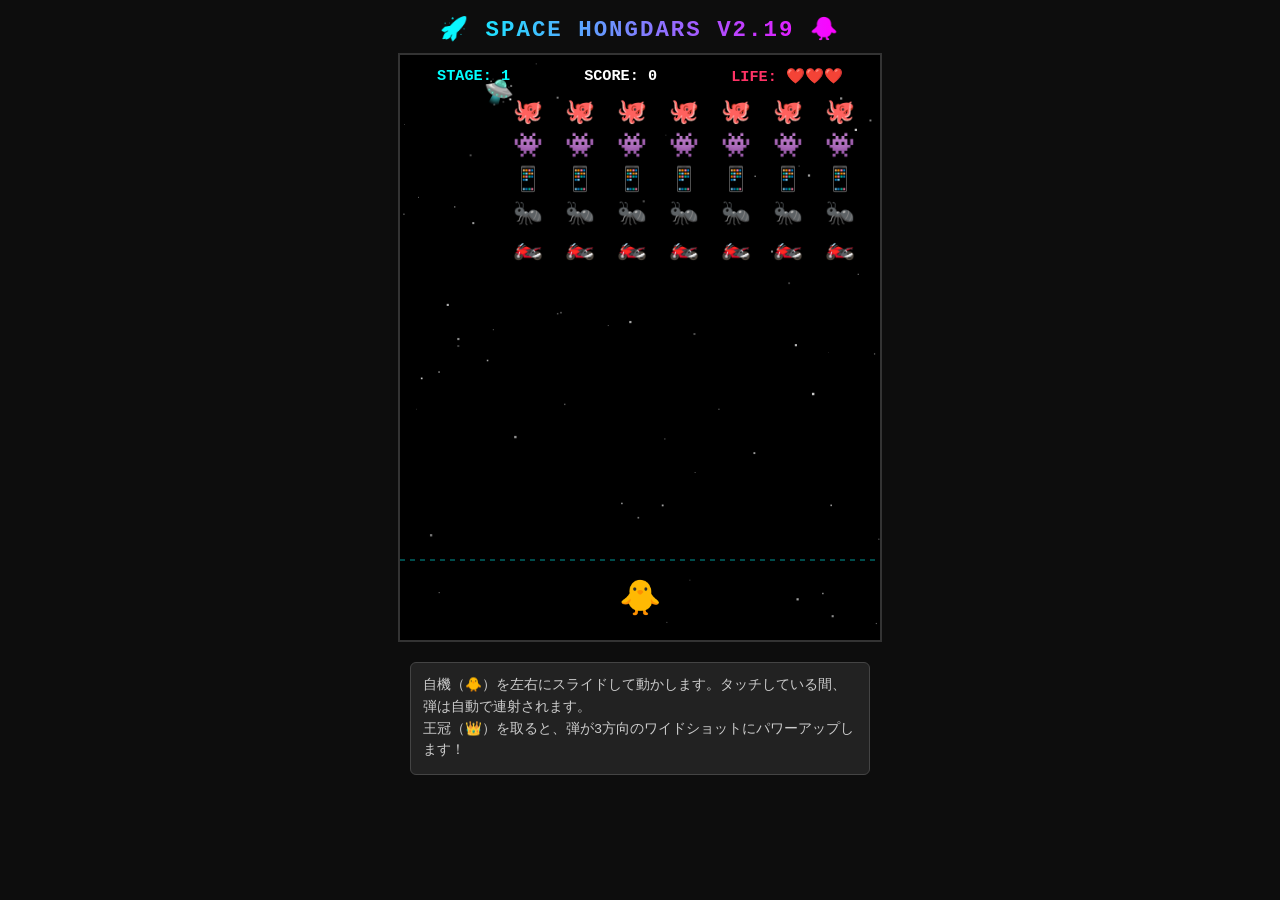
==== commit 08402378: "Add files via upload" ====
--- a/game/invader2-1.html
+++ b/game/invader2-1.html
@@ -3,11 +3,11 @@
 <head>
   <meta charset="UTF-8">
   <meta name="viewport" content="width=device-width, initial-scale=1.0, maximum-scale=1.0, user-scalable=no">
-  <title>🚀 SPACE HONGDARS Version 2.17 🐥</title>
+  <title>🚀 SPACE HONGDARS Version 2.19 🐥</title>
 
   <meta property="og:url" content="https://akiha-japan.github.io/game/invader2_17.html">
   <meta property="og:type" content="website">
-  <meta property="og:title" content="🚀 SPACE HONGDARS Version 2.17 🐥">
+  <meta property="og:title" content="🚀 SPACE HONGDARS Version 2.19 🐥">
   <meta property="og:description" content="ひよこの地球防衛隊員🐥が、巨大アリ ホングダーから地球を守る！スマホで遊べる本格インベーダー風シューティングゲーム。">
   <meta property="og:image" content="https://akiha-japan.github.io/logo_v2_1.png">
   <meta name="twitter:card" content="summary_large_image">
@@ -89,7 +89,7 @@
       transform: translate(-50%, -50%);
       text-align: center;
       width: 85%;
-      background: rgba(0, 0, 0, 0.95);
+      background: #000000;
       padding: 20px;
       border-radius: 8px;
       border: 2px solid #00ffff;
@@ -120,7 +120,7 @@
       font-size: 0.85rem;
       line-height: 1.6;
       color: #ccc;
-      background: rgba(34, 34, 34, 0.8);
+      background: #222222;
       padding: 12px;
       border-radius: 6px;
       border: 1px solid #444;
@@ -133,7 +133,7 @@
 
   <div class="page-wrapper">
     
-    <div class="game-title">🚀 SPACE HONGDARS V2.17 🐥</div>
+    <div class="game-title">🚀 SPACE HONGDARS V2.19 🐥</div>
     
     <div class="game-container">
       <div class="hud">
@@ -163,7 +163,10 @@
 
   <script>
     const canvas = document.getElementById("gameCanvas");
-    const ctx = canvas.getContext("2d");
+    
+    // 【最重要】Canvasから透明度（アルファチャンネル）を完全に剥奪し、ブラウザの描画バグを根本封じ
+    const ctx = canvas.getContext("2d", { alpha: false });
+    
     const scoreEl = document.getElementById("score");
     const stageEl = document.getElementById("stage");
     const lifeEl = document.getElementById("life");
@@ -186,6 +189,7 @@
     let invulnerableTimer = 0; 
     let autoFireTimer = 0; 
 
+    let isLayoutInitialized = false;
     const player = { x: 220, y: 500, width: 36, height: 36, speed: 7.5, mode: 'single' };
     let deadLineY = 450; 
 
@@ -199,9 +203,13 @@
     let boss = null; 
 
     let invaderDirection = 1;
-    let baseSpeed = 0.65; // 1倍速ループ用に速度を適正化
+    let baseSpeed = 0.65; 
     let isPointerDown = false;
     let totalInvadersInLevel = 0; 
+
+    function updateLifeDisplay() {
+      lifeEl.textContent = "❤️".repeat(lives) + "🖤".repeat(3 - lives);
+    }
 
     function syncLayout() {
       const container = document.querySelector('.game-container');
@@ -211,14 +219,16 @@
       canvas.width = w;
       canvas.height = h;
 
+      if (!isLayoutInitialized || gameOver || gameClear) {
+        player.x = w / 2 - player.width / 2;
+        isLayoutInitialized = true;
+      }
+
       player.y = h - 60;
       deadLineY = h - 80;
 
       if (player.x < 0) player.x = 0;
       if (player.x > w - player.width) player.x = w - player.width;
-      if (player.x === 220) {
-        player.x = w / 2 - player.width / 2;
-      }
     }
 
     function initAudio() {
@@ -250,6 +260,7 @@
       } else {
         stageBoardEl.innerHTML = "STAGE: <span>" + stage + "</span>";
       }
+      stageEl.textContent = stage;
     }
 
     function initLevel() {
@@ -312,10 +323,18 @@
       totalInvadersInLevel = invaders.length; 
     }
 
-    // 星くずの初期配置（スピード感を調整）
     stars = [];
     for(let i=0; i<60; i++) {
-      stars.push({ x: Math.random() * 480, y: Math.random() * 600, speed: Math.random() * 2.5 + 0.6 });
+      // 星の明るさをRGBの輝度（0〜255）として保持（アルファブレンドを避けるため）
+      let brightness = Math.floor(Math.random() * 150) + 50; 
+      // 16進数のカラーコードを事前生成してバグを完全に排除
+      let hex = brightness.toString(16).padStart(2, '0');
+      stars.push({ 
+        x: Math.random() * 480, 
+        y: Math.random() * 600, 
+        speed: Math.random() * 2.5 + 0.6,
+        color: `#${hex}${hex}${hex}`
+      });
     }
 
     function handlePointer(clientX) {
@@ -377,7 +396,6 @@
     function checkAutoFire() {
       if (!isPointerDown || gameOver || gameClear) return;
       autoFireTimer++;
-      // 🛠️ 1倍速ループ化に伴い、連射が遅く感じられないよう間隔を6フレームに短縮
       if (autoFireTimer >= 6) { 
         autoFireTimer = 0;
         fireBullet();
@@ -410,7 +428,7 @@
       if (invulnerableTimer > 0) return; 
       lives--;
       player.mode = 'single'; 
-      lifeEl.textContent = "❤️".repeat(lives) + "🖤".repeat(3 - lives);
+      updateLifeDisplay();
 
       if (lives <= 0) {
         triggerGameOver("ひよこのライフが尽きてしまった...");
@@ -436,7 +454,7 @@
       isPointerDown = false;
       invulnerableTimer = 0; 
       scoreEl.textContent = score;
-      lifeEl.textContent = "❤️❤️❤️";
+      updateLifeDisplay();
       statusPanel.classList.add("hidden");
       syncLayout();
       initLevel();
@@ -448,10 +466,6 @@
     });
 
     function gameLoop() {
-      // 🛠️ 過去の残像データをバッファから物理的に完全消去（半透明化・ブレの絶対防御）
-      ctx.clearRect(0, 0, canvas.width, canvas.height);
-      
-      // 改めて黒背景で塗りつぶし
       ctx.fillStyle = "#000000"; 
       ctx.fillRect(0, 0, canvas.width, canvas.height);
       
@@ -539,7 +553,7 @@
 
         if (shiftDown) {
           invaderDirection *= -1;
-          invaders.forEach(inv => { if (inv.alive) inv.y += 12; }); 
+           invaders.forEach(inv => { if (inv.alive) inv.y += 12; }); 
         }
 
         let shootProbability = 0.0007; 
@@ -677,43 +691,35 @@
         if (aliveCount === 0 && invaders.length > 0) {
           stage++; 
           player.mode = 'single'; 
-          let currentLives = 0;
-          for(let i=0; i<lifeEl.textContent.length; i++) {
-            if(lifeEl.textContent[i] === "❤️") currentLives++;
+          
+          if (lives < 3) {
+            lives++;
           }
-          if (currentLives < 3) {
-            currentLives++;
-            lifeEl.textContent = "❤️".repeat(currentLives) + "🖤".repeat(3 - currentLives);
-          }
+          updateLifeDisplay();
           initLevel(); 
         }
       }
     }
 
     function draw() {
-      // 1. 星くずの描画
+      // 背景の星くずを透明度(rgba)ではなく、純粋な色の濃淡(hex)で直に塗る
       stars.forEach(st => {
-        ctx.fillStyle = `rgba(255, 255, 255, ${st.speed / 2.5})`; 
+        ctx.fillStyle = st.color; 
         ctx.fillRect(st.x, st.y, st.speed * 0.8, st.speed * 0.8);
       });
 
-      // 2. 防衛ラインの描画
       if (stage < 3) {
-        ctx.strokeStyle = "rgba(0, 255, 255, 0.4)"; 
+        // デッドラインも透明度抜き（ソリッドな暗いシアン）に変更
+        ctx.strokeStyle = "#006666"; 
         ctx.lineWidth = 1.5; ctx.setLineDash([5, 5]); ctx.beginPath();
         ctx.moveTo(0, deadLineY); ctx.lineTo(canvas.width, deadLineY); ctx.stroke(); ctx.setLineDash([]); 
       }
 
-      // 🛠️ アルファチャンネル（透明度）を1.0に絶対固定
-      ctx.globalAlpha = 1.0;
-
-      // 3. 自機（ひよこ）の描画
       if (invulnerableTimer === 0 || Math.floor(invulnerableTimer / 8) % 2 === 0) {
         ctx.font = "34px sans-serif"; ctx.textAlign = "center"; ctx.textBaseline = "middle";
         ctx.fillText("🐥", player.x + player.width/2, player.y + player.height/2 + 2);
       }
 
-      // 4. 各種オブジェクト描画
       bullets.forEach(b => {
         ctx.fillStyle = b.color;
         ctx.fillRect(b.x, b.y, b.width, b.height);
@@ -722,7 +728,7 @@
       enemyBullets.forEach(eb => {
         ctx.beginPath(); ctx.arc(eb.x, eb.y, eb.r, 0, Math.PI * 2);
         ctx.fillStyle = "#ff0033"; ctx.fill();
-        ctx.strokeStyle = "#fff"; ctx.lineWidth = 1; ctx.stroke(); 
+        ctx.strokeStyle = "#ffffff"; ctx.lineWidth = 1; ctx.stroke(); 
       });
 
       particles.forEach(p => { ctx.fillStyle = p.color; ctx.fillRect(p.x, p.y, 2, 2); });
@@ -748,14 +754,14 @@
         ctx.textBaseline = "middle";
         ctx.fillText("BOSS HP ", gx - 5, gy + gaugeH / 2);
 
-        ctx.fillStyle = "#222";
+        ctx.fillStyle = "#222222";
         ctx.fillRect(gx, gy, gaugeW, gaugeH);
         
         let currentW = (boss.hp / boss.maxHp) * gaugeW;
         ctx.fillStyle = "#ff00ff"; 
         ctx.fillRect(gx, gy, currentW, gaugeH);
         
-        ctx.strokeStyle = "#fff"; 
+        ctx.strokeStyle = "#ffffff"; 
         ctx.lineWidth = 1; 
         ctx.strokeRect(gx, gy, gaugeW, gaugeH);
       } 
@@ -779,11 +785,10 @@
 
     window.addEventListener("resize", syncLayout);
     
-    // 🛠️ 【二重起動を完全に遮断】
-    // スクリプト読み込み時の直叩きgameLoop()を完全に排除し、window.onloadでのみ1回起動するように一本化
     window.onload = function() {
       syncLayout();
       initLevel();
+      updateLifeDisplay(); 
       gameLoop(); 
     };
   </script>
